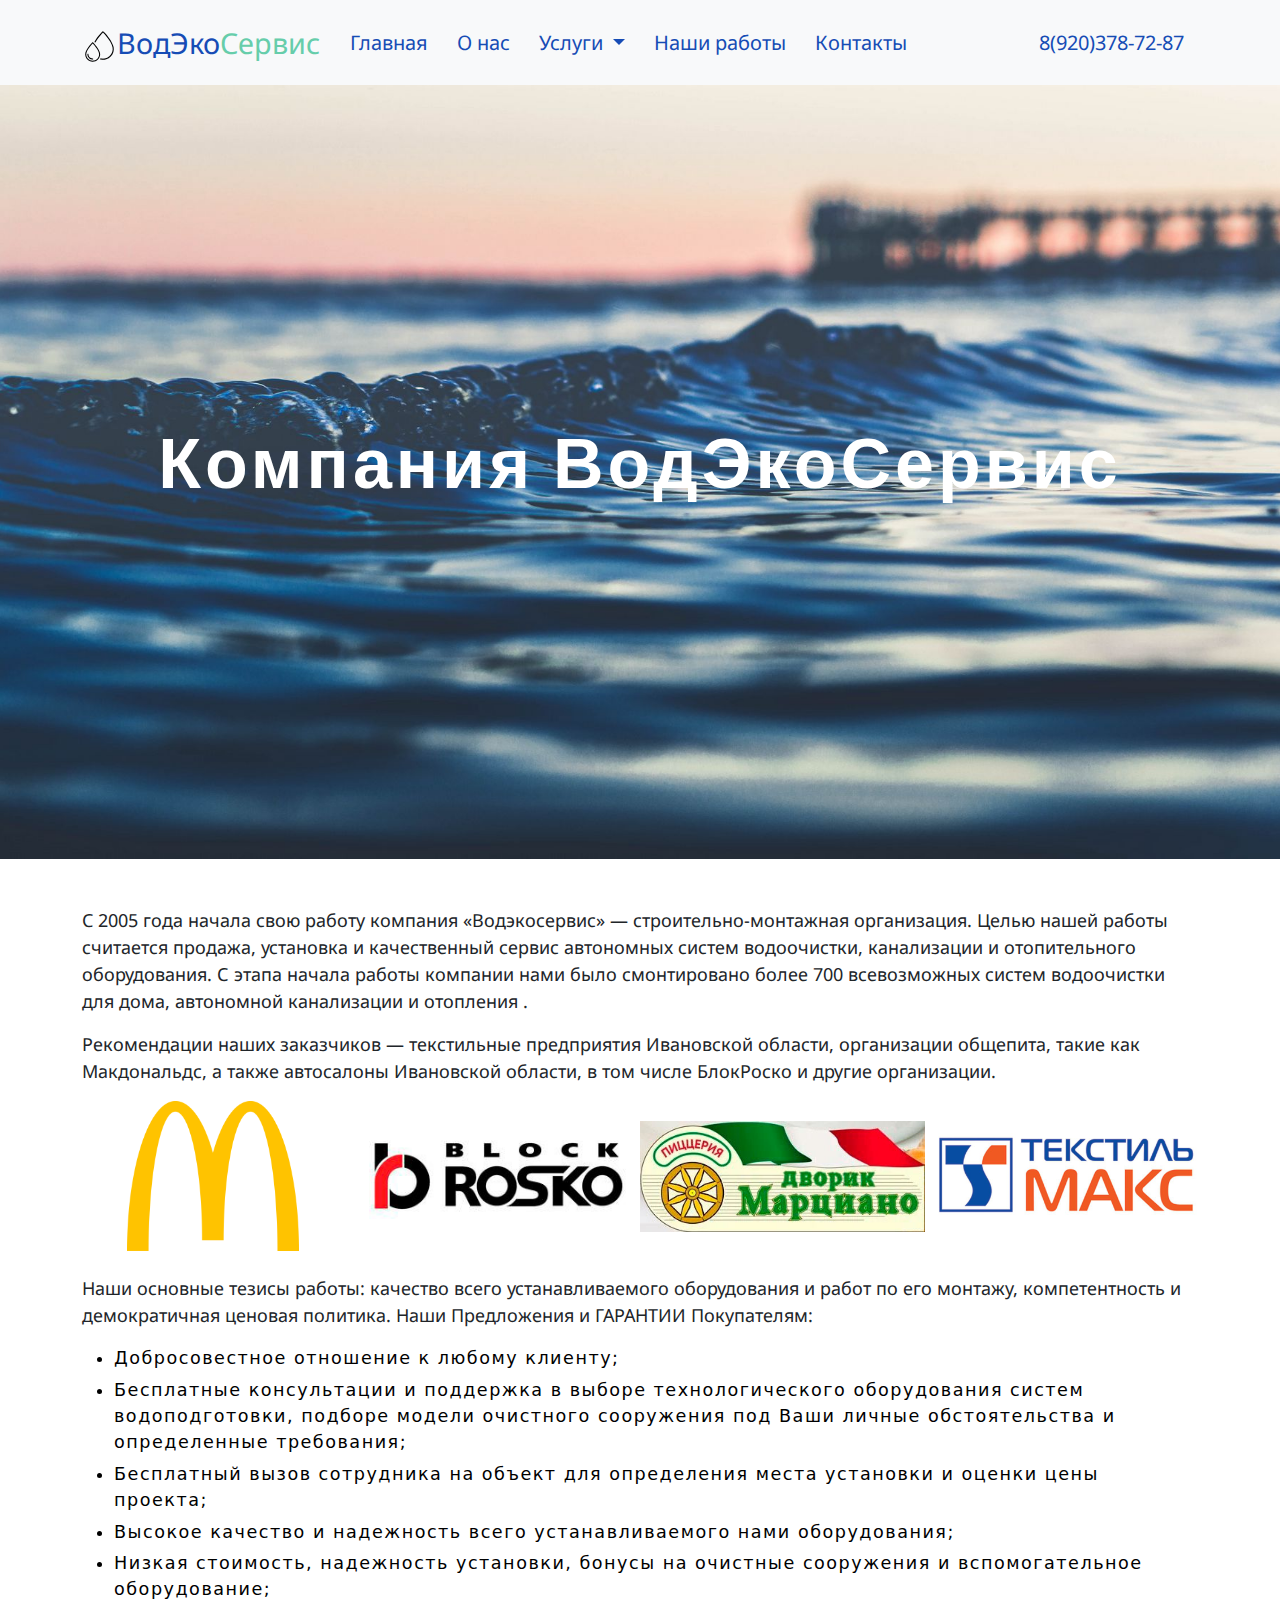
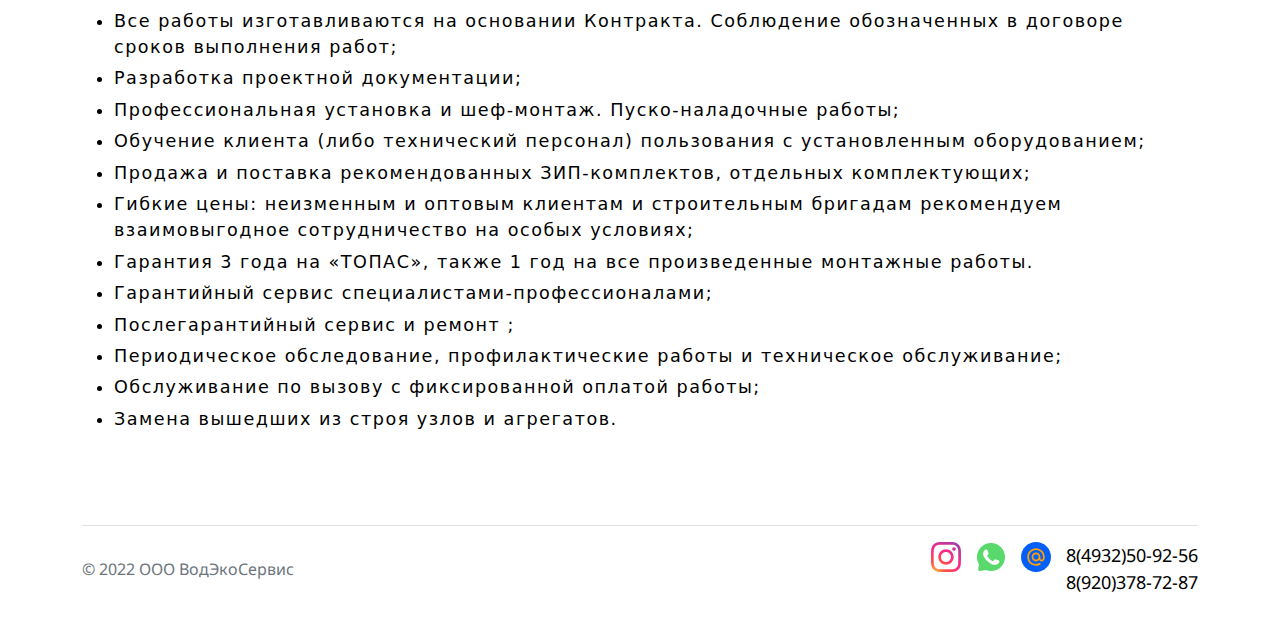
==== about.html @ a765a85b "Init" ====
<!DOCTYPE html>
<html lang="en">
<head>
    <meta charset="UTF-8">
    <meta http-equiv="X-UA-Compatible" content="IE=edge">
    <meta name="viewport" content="width=device-width, initial-scale=1.0">
    
    <link rel="preconnect" href="https://fonts.googleapis.com">
    <link rel="shortcut icon" href="img/raindrop.png" type="image/png">
<link rel="preconnect" href="https://fonts.gstatic.com" crossorigin>
<link href="https://fonts.googleapis.com/css2?family=Noto+Sans&display=swap" rel="stylesheet">
    
    <title>Фильтры для воды в доме и на предприятии в Иваново и Московской области</title>
    <link rel="stylesheet" href="./css/bootstrap.css">
    <link rel="stylesheet" href="./css/style.css">
    <link href="https://fonts.googleapis.com/css?family=Poppins:300,400,500,600,700,800,900&amp;display=swap" rel="stylesheet">
    <link href="https://fonts.googleapis.com/css2?family=Roboto:wght@300&display=swap" rel="stylesheet">
    
  </head>
<body>
    <!-- NAV -->
    <nav class="navbar navbar-expand-xl navbar-light bg-light">
        <div class="container" style="justify-content:space-between">
          <a class="navbar-brand" href="./index.html"><img src="./img/raindrop.svg" class="img-fluid" alt="logo" style="height:35px; width: auto;"><span class="blue">ВодЭко</span><span class="logot">Сервис</span></a>
          
          <button class="navbar-toggler" type="button" data-bs-toggle="collapse" data-bs-target="#navbarSupportedContent" aria-controls="navbarSupportedContent" aria-expanded="false" aria-label="Toggle navigation">
            <span class="navbar-toggler-icon"></span>
          </button>
          
          <div class="collapse navbar-collapse" id="navbarSupportedContent">
            <ul class="navbar-nav me-auto mb-2 mb-lg-0">
              <li class="nav-item">
                <a class="nav-link blue" aria-current="page" href="./index.html">Главная</a>
              </li>
              <li class="nav-item">
                <a class="nav-link blue" href="./about.html">О нас</a>
              </li>
              <li class="nav-item dropdown">
                <a class="nav-link dropdown-toggle blue" id="navbarDropdown" role="button" data-bs-toggle="dropdown" aria-expanded="false">
                  Услуги
                </a>
                <ul class="dropdown-menu" aria-labelledby="navbarDropdown">
                  <li><a class="dropdown-item item_menu blue" href="./vodoochistka.html">Водоочистка</a></li>
                  <li><a class="dropdown-item item_menu blue" href="./filters.html">Установка фильтров для очистки</a></li>
                  <li><a class="dropdown-item item_menu blue" href="./chem_analysis.html">Хим. анализ воды</a></li>
                  <li><a class="dropdown-item item_menu blue" href="./prom_voochistka.html">Промышленная водоочистка</a></li>
                  <li><hr class="dropdown-divider"></li>
                  <li><a class="dropdown-item item_menu blue" href="./otoplenye.html">Отопление</a></li>
                  
                  
                  
                  <li><hr class="dropdown-divider"></li>
                  <li><a class="dropdown-item item_menu blue" href="./sewage.html">Канализация</a></li>
                  <li><a class="dropdown-item item_menu blue" href="./ceptik.html">Септики</a></li>
                  <li><a class="dropdown-item item_menu blue" href="./prom_sewage.html">На предприятии</a></li>
                </ul>
              </li>
              <li class="nav-item">
                <a class="nav-link blue" aria-current="page" href="./our-works.html">Наши работы</a>
              </li>
              <li class="nav-item">
                <a class="nav-link blue" aria-current="page" href="./contacts.html">Контакты</a>
              </li>
              
              
            </ul>
            <a class="nav-link blue" aria-current="page" href="tel:89203787287"><span id="phone">8(920)378-72-87</span></a>
          </div>
          
        </div>
      </nav>

      <!-- MAIN -->
      <div class="img-bkg d-flex justify-content-center align-items-center">
        <h1 class="mb-3 company f-70 text-center">Компания ВодЭкоСервис</h1>
    </div>
    <div class="container mt-5">
        
        
        <p>C 2005 года начала свою работу компания «Водэкосервис» — строительно-монтажная организация.
            Целью нашей работы считается продажа, установка и качественный сервис автономных систем водоочистки, канализации и отопительного оборудования.
            С этапа начала работы компании нами было смонтировано более 700 всевозможных систем водоочистки для дома, автономной канализации и отопления . </p>
        <p>Рекомендации наших заказчиков — текстильные предприятия Ивановской области,
             организации общепита, такие как Макдональдс, а также автосалоны Ивановской области,
              в том числе БлокРоско и другие организации.</p>
              <div class="row mb-4">
                  <div class="col-md-3 col-12 mak imgg"></div>
                  <div class="col-md-3 col-12 rosko imgg"></div>
                  <div class="col-md-3 col-12 pizza imgg"></div>
                  <div class="col-md-3 col-12 max imgg"></div>
              </div>
        <p>Наши основные тезисы работы: качество всего устанавливаемого оборудования и работ по его монтажу, компетентность и демократичная ценовая политика.
            Наши Предложения и ГАРАНТИИ Покупателям:</p>
            <ul class="about-list">
                <li>Добросовестное отношение к любому клиенту;</li>
                <li>Бесплатные консультации и поддержка в выборе технологического оборудования систем водоподготовки, подборе модели очистного сооружения под Ваши личные обстоятельства и определенные требования;</li>
                <li>Бесплатный вызов сотрудника на объект для определения места установки и оценки цены проекта;
                </li>
                <li>Высокое качество и надежность всего устанавливаемого нами оборудования;
                </li>
                <li>Низкая стоимость, надежность установки, бонусы на очистные сооружения и вспомогательное оборудование;
                </li>
                <li>Все работы изготавливаются на основании Контракта. Соблюдение обозначенных в договоре сроков выполнения работ;
                </li>
                <li>Разработка проектной документации;
                </li>
                <li>Профессиональная установка и шеф-монтаж. Пуско-наладочные работы;
                </li>
                <li>Обучение клиента (либо технический персонал) пользования с установленным оборудованием;
                </li>
                <li>Продажа и поставка рекомендованных ЗИП-комплектов, отдельных комплектующих;
                </li>
                <li>Гибкие цены: неизменным и оптовым клиентам и строительным бригадам рекомендуем взаимовыгодное сотрудничество на особых условиях;
                </li>
                <li>Гарантия 3 года на «ТОПАС», также 1 год на все произведенные монтажные работы.
                </li>
                <li>Гарантийный сервис специалистами-профессионалами;
                </li>
                <li>Послегарантийный сервис и ремонт ;
                </li>
                <li>Периодическое обследование, профилактические работы и техническое обслуживание;
                </li>
                <li>Обслуживание по вызову с фиксированной оплатой работы;
                </li>
                <li>Замена вышедших из строя узлов и агрегатов.
                </li>

            </ul>
    </div>
    
    

  <!-- FOOTER -->
  <div class="container p-t-3">
    <footer class="d-flex flex-wrap justify-content-between align-items-center pb-4 pt-3 my-4 border-top">
      <div class="col-md-4 d-flex align-items-center">
        
        <span class="text-muted">© 2022 ООО ВодЭкоСервис</span>
      </div>
  
      <div class="nav col-md-4 justify-content-end list-unstyled d-flex">
        <a href="#" class="instagram"></a>
        <a href="#" class="whatsapp"></a>
        <a href="#" class="mail"></a>
        <div class="d-flex">
          <!-- <img src="img/phone.svg" alt="" style="margin-left: 15px;height: 30px; width:30px;"> -->
          <div style="margin-left: 15px; font-size: 18px;">
          <a href="tel:84932509256">8(4932)50-92-56</br></a>
          <a href="tel:89203787287">8(920)378-72-87</a></div>
        </div>
      </div>
    </footer>
  </div>
    <script src="https://cdn.jsdelivr.net/npm/bootstrap@5.1.3/dist/js/bootstrap.bundle.min.js" integrity="sha384-ka7Sk0Gln4gmtz2MlQnikT1wXgYsOg+OMhuP+IlRH9sENBO0LRn5q+8nbTov4+1p" crossorigin="anonymous"></script>
  </body>

</html>
---- css/style.css ----
html{
    font-size: 16px
}
a, h1, h2 ,h3 ,h4 ,h5, h6,span,p,img{
    font-family: 'Noto Sans', sans-serif;
}
.navbar-brand{
    font-family: 'Noto Sans', sans-serif;
    font-weight: 400;
    font-size: 1.8rem !important;
    
}
.navbar{
    padding-top: 1rem !important;
    padding-bottom: 1rem !important;
}
.item_menu{
    font-weight: 600 !important;
}
.nav-link{
    font-size: 18px;
    color: #121212 !important;
    padding: 0.2rem 0.9rem !important;
    border-bottom: rgba(var(--bs-light-rgb),var(--bs-bg-opacity)) solid 2px;
    transition: all 0.2 ease;
}
.nav-link:hover{
    border-bottom: rgb(102, 205, 191) solid 2px ;
    padding-bottom: 4px;
}
.nav-item{
    padding-bottom: 0px !important;
}

.logot{
    color: mediumaquamarine
}
.blue{
    color: #164CB5 !important;
    padding-bottom: 0px !important;
}
.p-0{
    padding: 0%;
}
.wh-4rem{
    width:4rem;
    height:4rem
}
.bot-centr{
    bottom: 40% !important;
    
}
.f-70{
    
    font-family: "Poppins", Arial, sans-serif;
    font-weight: 700;
    letter-spacing: 4px;
}
.h-774{
    height: 774px !important;
}
.slide-item{
    background-size: cover;
    background-repeat: no-repeat;
    height: 774px;
    background-position: center center !important;
}




.img-card{
    
     width: 100%;
    background-size: cover;
    background-repeat: no-repeat;
    background-position: center center; height: 300px;
    margin-bottom: 0;
    background-position: top center !important;
}

.us-work{
    color: #ffffff;
    font-family: "Roboto", Sans-serif;
    
    font-weight: 300;
    line-height: 1.2em;
    letter-spacing: 0px;
    text-align: center;
    font-style: normal;
    text-decoration: none;
    transition:all 0.2s linear;
    border-radius: 10px;
    padding-left: 5px;
    padding-right: 5px;
    
}
.blue-work{
    
    background-color: #25bce9; 
    display: flex;
    justify-content: center;
    align-items: center;
}

.us-work:hover{
    color:#226ec8;
}
.m-t-3{
    margin-top: 3rem;
}
.p-t-3{
    padding-top: 3rem;
}
.list li{
    color:black ;
    list-style-type:none;
    letter-spacing: 1.5px;
    padding-bottom: 5px ;
}

.link-spec{
    text-decoration: none;
    color: black;
    font-size: calc(1.3rem + .6vw);
    font-weight: 500;
    line-height: 1.2;
    transition: all 0.2s ease;
    border-bottom: #25bce9 solid 2px;

}
.link-spec:hover{
    border-bottom: white solid 2px;
}
.link-spec:hover{
    color:#25bce9;
}
.phone{
    background-color: white;
    border-radius: 5px;
    box-sizing: content-box;
    margin-top:10px;
}

.instagram{
    background-image: url(../img/instagram.svg);
    height: 30px;
    width: 30px;
    background-size: 100%;

}
.whatsapp{
    background-size: 100%;
    
    background-image: url(../img/whatsapp.svg);
    height: 30px;
    width: 30px;
    margin-left: 15px;
}
.mail{
    background-size: 100%;
    
    background-image: url(../img/mail.svg);
    height: 30px;
    width: 30px;
    margin-left: 15px;
}
footer div a {
    
    text-decoration: none;
    color:black
}
footer div a:hover{
    color:#25bce9;
}

p{
    font-size: large
}

/* ABOUT */

.img-bkg{
    background-position: center center;
    height: 774px;
    z-index: 0;
    background-image: url(../img/img-bkg.jpg);
    background-repeat: no-repeat;
    background-size: cover;
}
.company{
    color:white;
}

.about-list li{
    color:black ;
    font-size: 1.1rem;
    letter-spacing: 1.5px;
    padding-bottom: 5px ;
}

.imgg{
    background-position: center center;
    height: 150px;

    background-size: contain;
    background-repeat: no-repeat;
}

.mak{
    background-image: url(../img/mak.png);
}
.pizza{
    background-image: url(../img/pizza.jpg);
}
.rosko{
    background-image: url(../img/blockrosko.jpg);
    background-size: cover;
}
.max{
    background-image: url(../img/text-max.jpg);
}

/* FEEDBACK */

 .txt {
    display:inline-block;
    color:#676767;
    width:190px;
    margin-bottom:10px;
    border:1px solid #CCC;
    padding:5px 9px;
    font-size:15px!important;
    line-height:1.4em;
 }
 .txtarea {
    display:inline-block;
    color:#676767;
    width:384px;
    margin-bottom:10px;
    border:1px solid #CCC;
    padding:5px 9px;
    font-size:15px!important;
    line-height:1.4em;
    height:100px;
 }
 .txt:focus, .txtarea:focus {
    border-style:solid;
    border-color:#BABABA;
    color:#444;
 }
 input.error, textarea.error {
     border-color:#973D3D;
     border-style:solid;
     background:#F0BEBE;
     color:#A35959;
 }
 input.error:focus, textarea.error:focus {
     border-color:#973D3D;
     color:#A35959;
 }
 #send { 
     color:#FFFFFF;
     display:block;
     cursor:pointer;
     padding:5px 11px;
     font-size:1.2em;
     border:solid 1px #F9F9F9;
     border-radius:2px;
     background:#226ec8;
     width:210px;
     margin-bottom:20px;
     transition: all 0.2s linear;
 }
 #send:hover {

     background:#25bce9;
 }


 /* Gallery our works */

main{
    position: relative;
}

 h1.title{
    text-align: center;
    margin-top:50px;
}
.gallery-lists h3{
    text-align: center;
    margin-bottom: 40px;
}
div.gallery{
    position: relative;
    padding: 45px 0;
  }
.gallery-lists{
    display: block;
}
.gallery-list_inner{
    display: flex;
    flex-direction: row;
    justify-content: center;
    height: 350px;

}

.gallery-list1, .gallery-list2, .gallery-list3, .gallery-list4{
    position: relative;
    display: flex;
    flex-direction: column;
    overflow: hidden;
    font-size: 0;
    margin-top: 40px;
    
}

.gallery-item{
    overflow: hidden;
    box-sizing: border-box;
    flex: 1;
    text-align: center;
    position: relative;
    margin: 0 5px
}
.gallery-item-hover{
    position: absolute;
    top: 0;
    left: 0;
    width: 100%;
    height: 100%;
    background-color: rgba(0,0,0,.2);
    color: #ffffff;
    display: flex;
    justify-content: center;
    align-items: center;
    font-size: 16px;
    opacity: 1;
    
    z-index: 2;
}
.gallery-item:hover img{
      transform: scale(1.1);
      
}

.gallery-item img{
    object-fit: cover;
    height: 100%;
    width: 100%;
    object-position: center;
    transition: .4s ease;
}

/* VODOOCHISTKA */
.img_wrap{
    overflow: hidden;
    position: relative;
    display: block;
    width: 340px;
    border-radius: 10px;
    
}
.left{
    float: left;
    margin-right: 1rem;
}
.right{
    float: right;
    margin-left: 1rem;
}
.img_wrap img{
    
    height: 100%;
    width: 100%;
    object-position: center;
    object-fit: cover;
}
.vodoochistka p{
    text-indent: 3rem;
}
h3{
    text-align: center;
    padding-bottom: 1rem;
}
.vodoochistka a{
    color: #0645ad;
    text-decoration: none ;
    border: none ;    
}
.vodoochistka li{
    font-family: 'Noto Sans', sans-serif;
    font-size: 1.05rem;
}
/* FILTERS */

/* MEDIA */

@media(min-width:319px){
    #carouselExampleControls h1{
        font-size: 25px !important;
    }
    #carouselExampleControls h5{
        font-size: 17px !important;

    }
    .blue-work{
        height: 130px;
    }
    .blue-work .phone a{
        font-size:20px;
        color:white;
        text-decoration: none;
    }
    .company{
        color:white;
        font-size: 30px ;
    }
}
@media(min-width:400px){
    #carouselExampleControls h1{
        font-size: 40px !important;

    }
    #carouselExampleControls h5{
        font-size: 23px !important;

    }
    .nav-link{
        font-size: 20px;
    }  
    .us-work{
        font-size: 20px;
    }
    .company{
        
        font-size: 40px ;
    }
}
    

@media(min-width:768px){
    #carouselExampleControls h1{
        font-size: 70px !important;

    }
    .blue-work{
        height: 180px;
        
    }
    .us-work{
        font-size: 25px;
    }
    .blue-work .phone a{
        font-size:20px;
    }
    .bord{
        border-right: black solid 1px;
    }
    .company{
        
        font-size: 70px !important;
    }
    
}

@media(min-width:1200px){
    .nav-link{
        font-size: 20px !important;

    }
    .us-work{
        font-size: 40px;
    }
    .blue-work .phone a{
        font-size:35px;
    }
    
}

@media(max-width:500px){
    
    footer div {
        margin-bottom: 10px;
    }
}
@media(max-width:600px){
    .l2{
        display: none;
    }
    
}
@media (max-width: 991px){
    .l3{
        display: none;
    }
}
@media (max-width: 768px){

.imgg{
    margin-bottom: 5px;
    padding-bottom: 5px;
}
p{
    font-size: 17px !important;
}

}
@media (max-width: 530px){

.txtarea{
    width: 300px;
}
}
@media (max-width: 1200px){
    .l4{
        display: none;
    }
}
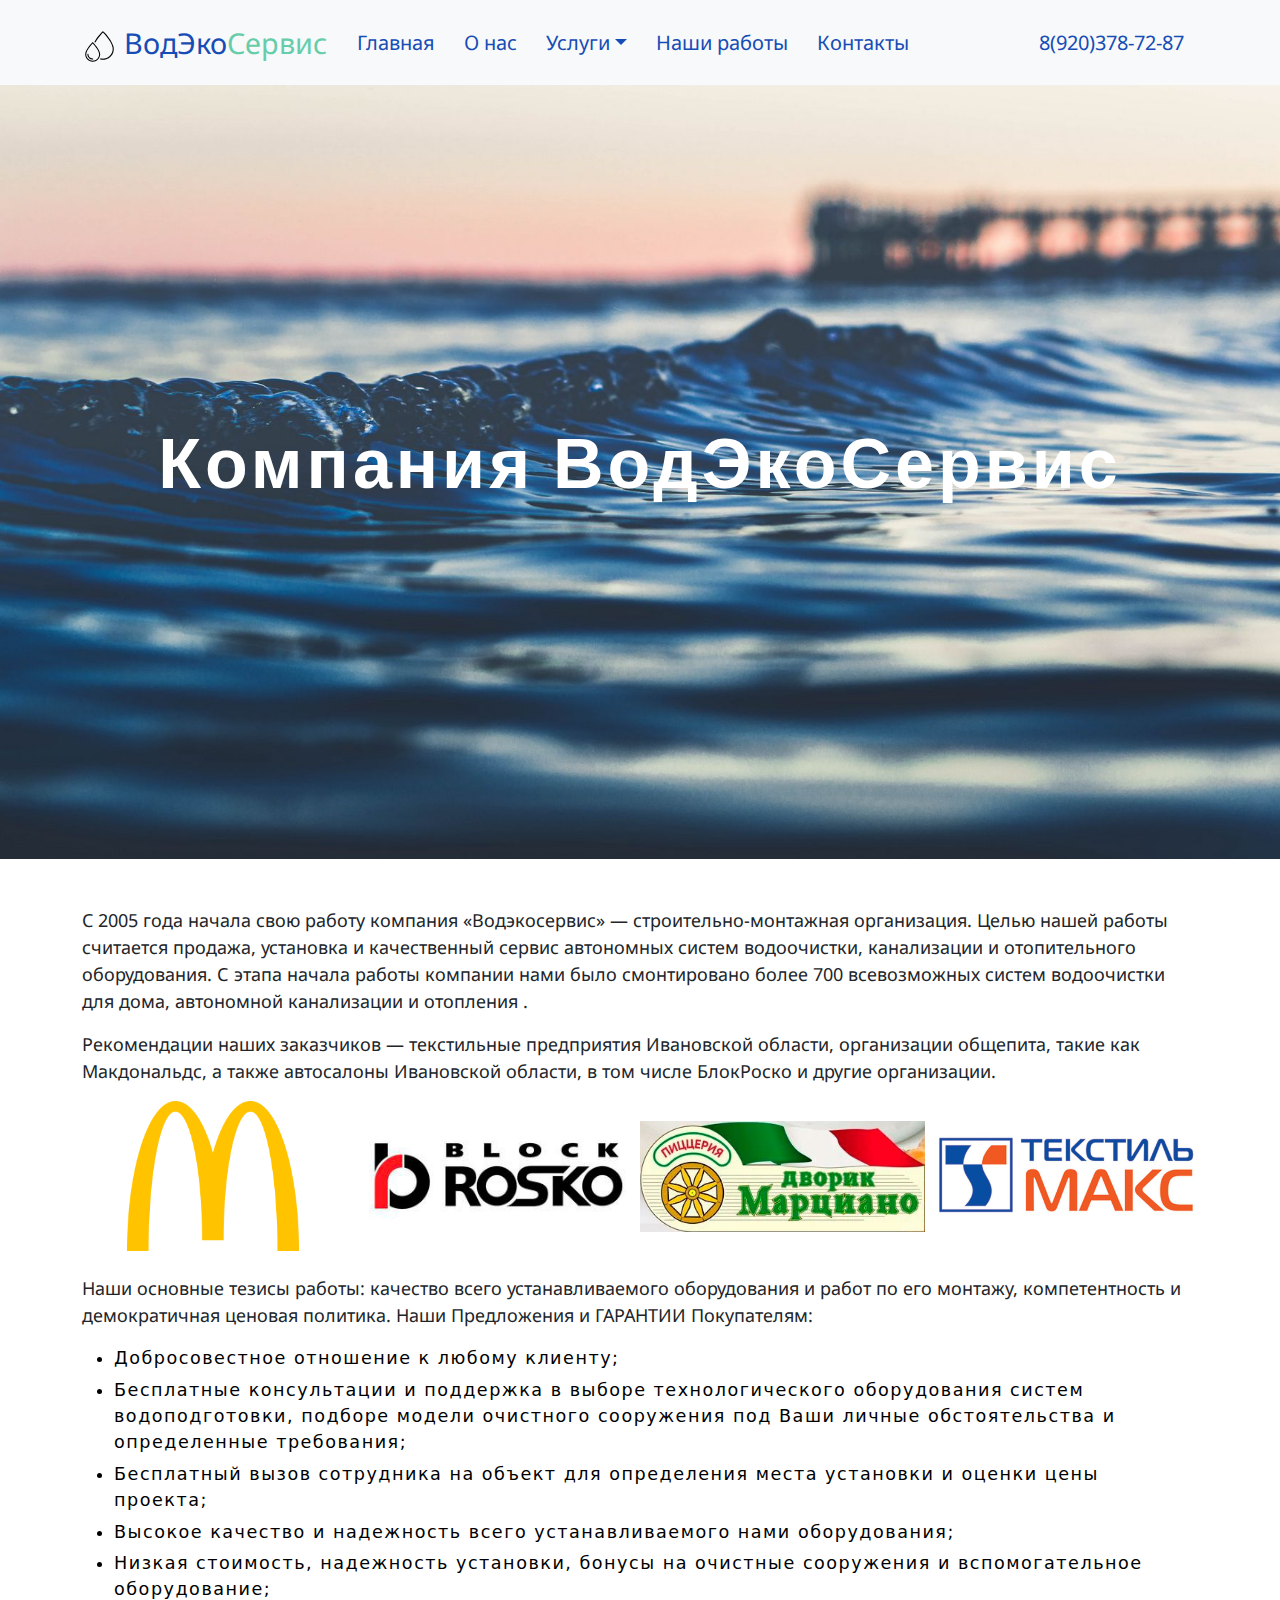
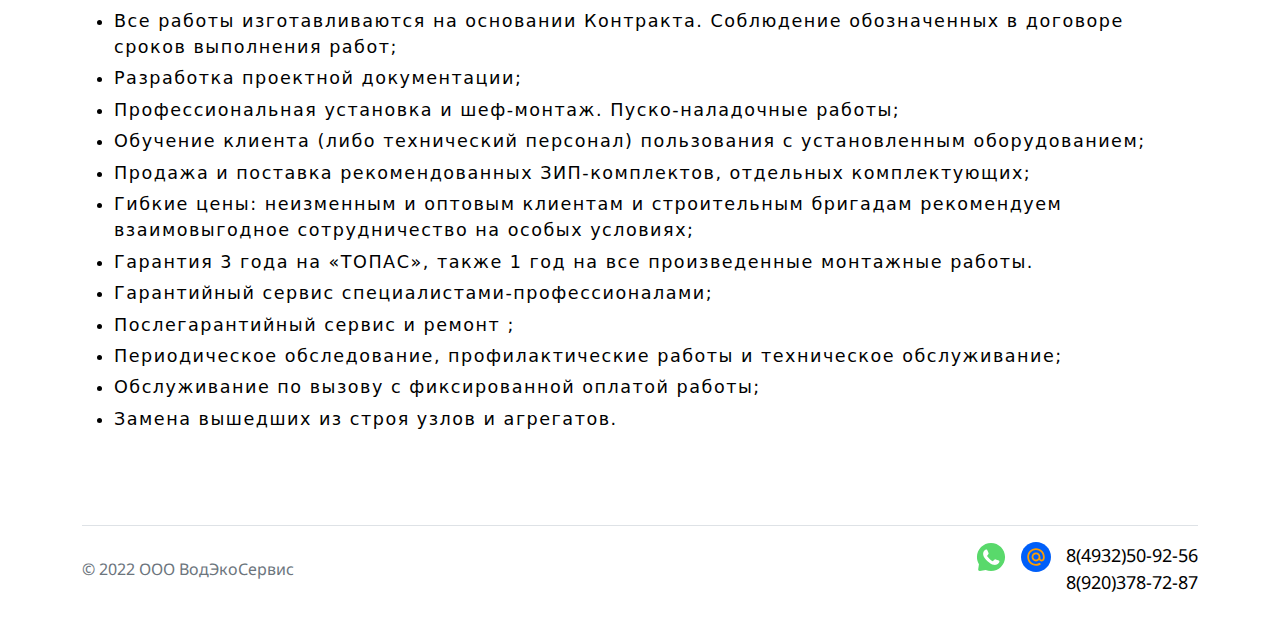
==== commit 9ef3347e: "WIP" ====
--- a/about.html
+++ b/about.html
@@ -1,157 +1,182 @@
 <!DOCTYPE html>
 <html lang="en">
-<head>
+  <head>
     <meta charset="UTF-8">
     <meta http-equiv="X-UA-Compatible" content="IE=edge">
     <meta name="viewport" content="width=device-width, initial-scale=1.0">
-    
     <link rel="preconnect" href="https://fonts.googleapis.com">
     <link rel="shortcut icon" href="img/raindrop.png" type="image/png">
-<link rel="preconnect" href="https://fonts.gstatic.com" crossorigin>
-<link href="https://fonts.googleapis.com/css2?family=Noto+Sans&display=swap" rel="stylesheet">
-    
+    <link rel="preconnect" href="https://fonts.gstatic.com" crossorigin>
+    <link href="https://fonts.googleapis.com/css2?family=Noto+Sans&display=swap"
+          rel="stylesheet">
     <title>Фильтры для воды в доме и на предприятии в Иваново и Московской области</title>
     <link rel="stylesheet" href="./css/bootstrap.css">
     <link rel="stylesheet" href="./css/style.css">
-    <link href="https://fonts.googleapis.com/css?family=Poppins:300,400,500,600,700,800,900&amp;display=swap" rel="stylesheet">
-    <link href="https://fonts.googleapis.com/css2?family=Roboto:wght@300&display=swap" rel="stylesheet">
-    
+    <link href="https://fonts.googleapis.com/css?family=Poppins:300,400,500,600,700,800,900&amp;display=swap"
+          rel="stylesheet">
+    <link href="https://fonts.googleapis.com/css2?family=Roboto:wght@300&display=swap"
+          rel="stylesheet">
   </head>
-<body>
+  <body>
     <!-- NAV -->
     <nav class="navbar navbar-expand-xl navbar-light bg-light">
-        <div class="container" style="justify-content:space-between">
-          <a class="navbar-brand" href="./index.html"><img src="./img/raindrop.svg" class="img-fluid" alt="logo" style="height:35px; width: auto;"><span class="blue">ВодЭко</span><span class="logot">Сервис</span></a>
-          
-          <button class="navbar-toggler" type="button" data-bs-toggle="collapse" data-bs-target="#navbarSupportedContent" aria-controls="navbarSupportedContent" aria-expanded="false" aria-label="Toggle navigation">
-            <span class="navbar-toggler-icon"></span>
-          </button>
-          
-          <div class="collapse navbar-collapse" id="navbarSupportedContent">
-            <ul class="navbar-nav me-auto mb-2 mb-lg-0">
-              <li class="nav-item">
-                <a class="nav-link blue" aria-current="page" href="./index.html">Главная</a>
-              </li>
-              <li class="nav-item">
-                <a class="nav-link blue" href="./about.html">О нас</a>
-              </li>
-              <li class="nav-item dropdown">
-                <a class="nav-link dropdown-toggle blue" id="navbarDropdown" role="button" data-bs-toggle="dropdown" aria-expanded="false">
-                  Услуги
-                </a>
-                <ul class="dropdown-menu" aria-labelledby="navbarDropdown">
-                  <li><a class="dropdown-item item_menu blue" href="./vodoochistka.html">Водоочистка</a></li>
-                  <li><a class="dropdown-item item_menu blue" href="./filters.html">Установка фильтров для очистки</a></li>
-                  <li><a class="dropdown-item item_menu blue" href="./chem_analysis.html">Хим. анализ воды</a></li>
-                  <li><a class="dropdown-item item_menu blue" href="./prom_voochistka.html">Промышленная водоочистка</a></li>
-                  <li><hr class="dropdown-divider"></li>
-                  <li><a class="dropdown-item item_menu blue" href="./otoplenye.html">Отопление</a></li>
-                  
-                  
-                  
-                  <li><hr class="dropdown-divider"></li>
-                  <li><a class="dropdown-item item_menu blue" href="./sewage.html">Канализация</a></li>
-                  <li><a class="dropdown-item item_menu blue" href="./ceptik.html">Септики</a></li>
-                  <li><a class="dropdown-item item_menu blue" href="./prom_sewage.html">На предприятии</a></li>
-                </ul>
-              </li>
-              <li class="nav-item">
-                <a class="nav-link blue" aria-current="page" href="./our-works.html">Наши работы</a>
-              </li>
-              <li class="nav-item">
-                <a class="nav-link blue" aria-current="page" href="./contacts.html">Контакты</a>
-              </li>
-              
-              
-            </ul>
-            <a class="nav-link blue" aria-current="page" href="tel:89203787287"><span id="phone">8(920)378-72-87</span></a>
-          </div>
-          
+      <div class="container" style="justify-content:space-between">
+        <a class="navbar-brand" href="./index.html">
+          <img src="./img/raindrop.svg"
+               class="img-fluid"
+               alt="logo"
+               style="height:35px;
+                      width: auto">
+          <span class="blue">ВодЭко</span><span class="logot">Сервис</span></a>
+        <button class="navbar-toggler"
+                type="button"
+                data-bs-toggle="collapse"
+                data-bs-target="#navbarSupportedContent"
+                aria-controls="navbarSupportedContent"
+                aria-expanded="false"
+                aria-label="Toggle navigation">
+          <span class="navbar-toggler-icon"></span>
+        </button>
+        <div class="collapse navbar-collapse" id="navbarSupportedContent">
+          <ul class="navbar-nav me-auto mb-2 mb-lg-0">
+            <li class="nav-item">
+              <a class="nav-link blue" aria-current="page" href="./index.html">Главная</a>
+            </li>
+            <li class="nav-item">
+              <a class="nav-link blue" href="./about.html">О нас</a>
+            </li>
+            <li class="nav-item dropdown">
+              <a class="nav-link dropdown-toggle blue"
+                 id="navbarDropdown"
+                 role="button"
+                 data-bs-toggle="dropdown"
+                 aria-expanded="false">Услуги</a>
+              <ul class="dropdown-menu" aria-labelledby="navbarDropdown">
+                <li>
+                  <a class="dropdown-item item_menu blue" href="./vodoochistka.html">Водоочистка</a>
+                </li>
+                <li>
+                  <a class="dropdown-item item_menu blue" href="./filters.html">Установка фильтров для очистки</a>
+                </li>
+                <li>
+                  <a class="dropdown-item item_menu blue" href="./chem_analysis.html">Хим. анализ воды</a>
+                </li>
+                <li>
+                  <a class="dropdown-item item_menu blue" href="./prom_voochistka.html">Промышленная водоочистка</a>
+                </li>
+                <li>
+                  <hr class="dropdown-divider">
+                </li>
+                <li>
+                  <a class="dropdown-item item_menu blue" href="./otoplenye.html">Отопление</a>
+                </li>
+                <li>
+                  <hr class="dropdown-divider">
+                </li>
+                <li>
+                  <a class="dropdown-item item_menu blue" href="./sewage.html">Канализация</a>
+                </li>
+                <li>
+                  <a class="dropdown-item item_menu blue" href="./ceptik.html">Септики</a>
+                </li>
+                <li>
+                  <a class="dropdown-item item_menu blue" href="./prom_sewage.html">На предприятии</a>
+                </li>
+              </ul>
+            </li>
+            <li class="nav-item">
+              <a class="nav-link blue" aria-current="page" href="./our-works.html">Наши работы</a>
+            </li>
+            <li class="nav-item">
+              <a class="nav-link blue" aria-current="page" href="./contacts.html">Контакты</a>
+            </li>
+          </ul>
+          <a class="nav-link blue" aria-current="page" href="tel:89203787287"><span id="phone">8(920)378-72-87</span></a>
         </div>
-      </nav>
-
-      <!-- MAIN -->
-      <div class="img-bkg d-flex justify-content-center align-items-center">
-        <h1 class="mb-3 company f-70 text-center">Компания ВодЭкоСервис</h1>
+      </div>
+    </nav>
+    <!-- MAIN -->
+    <div class="img-bkg d-flex justify-content-center align-items-center">
+      <h1 class="mb-3 company f-70 text-center">Компания ВодЭкоСервис</h1>
     </div>
     <div class="container mt-5">
-        
-        
-        <p>C 2005 года начала свою работу компания «Водэкосервис» — строительно-монтажная организация.
-            Целью нашей работы считается продажа, установка и качественный сервис автономных систем водоочистки, канализации и отопительного оборудования.
-            С этапа начала работы компании нами было смонтировано более 700 всевозможных систем водоочистки для дома, автономной канализации и отопления . </p>
-        <p>Рекомендации наших заказчиков — текстильные предприятия Ивановской области,
-             организации общепита, такие как Макдональдс, а также автосалоны Ивановской области,
-              в том числе БлокРоско и другие организации.</p>
-              <div class="row mb-4">
-                  <div class="col-md-3 col-12 mak imgg"></div>
-                  <div class="col-md-3 col-12 rosko imgg"></div>
-                  <div class="col-md-3 col-12 pizza imgg"></div>
-                  <div class="col-md-3 col-12 max imgg"></div>
-              </div>
-        <p>Наши основные тезисы работы: качество всего устанавливаемого оборудования и работ по его монтажу, компетентность и демократичная ценовая политика.
-            Наши Предложения и ГАРАНТИИ Покупателям:</p>
-            <ul class="about-list">
-                <li>Добросовестное отношение к любому клиенту;</li>
-                <li>Бесплатные консультации и поддержка в выборе технологического оборудования систем водоподготовки, подборе модели очистного сооружения под Ваши личные обстоятельства и определенные требования;</li>
-                <li>Бесплатный вызов сотрудника на объект для определения места установки и оценки цены проекта;
-                </li>
-                <li>Высокое качество и надежность всего устанавливаемого нами оборудования;
-                </li>
-                <li>Низкая стоимость, надежность установки, бонусы на очистные сооружения и вспомогательное оборудование;
-                </li>
-                <li>Все работы изготавливаются на основании Контракта. Соблюдение обозначенных в договоре сроков выполнения работ;
-                </li>
-                <li>Разработка проектной документации;
-                </li>
-                <li>Профессиональная установка и шеф-монтаж. Пуско-наладочные работы;
-                </li>
-                <li>Обучение клиента (либо технический персонал) пользования с установленным оборудованием;
-                </li>
-                <li>Продажа и поставка рекомендованных ЗИП-комплектов, отдельных комплектующих;
-                </li>
-                <li>Гибкие цены: неизменным и оптовым клиентам и строительным бригадам рекомендуем взаимовыгодное сотрудничество на особых условиях;
-                </li>
-                <li>Гарантия 3 года на «ТОПАС», также 1 год на все произведенные монтажные работы.
-                </li>
-                <li>Гарантийный сервис специалистами-профессионалами;
-                </li>
-                <li>Послегарантийный сервис и ремонт ;
-                </li>
-                <li>Периодическое обследование, профилактические работы и техническое обслуживание;
-                </li>
-                <li>Обслуживание по вызову с фиксированной оплатой работы;
-                </li>
-                <li>Замена вышедших из строя узлов и агрегатов.
-                </li>
-
-            </ul>
+      <p>
+        C 2005 года начала свою работу компания «Водэкосервис» — строительно-монтажная организация.
+        Целью нашей работы считается продажа, установка и качественный сервис автономных систем водоочистки, канализации и
+        отопительного оборудования.
+        С этапа начала работы компании нами было смонтировано более 700 всевозможных систем водоочистки для дома,
+        автономной канализации и отопления .
+      </p>
+      <p>
+        Рекомендации наших заказчиков — текстильные предприятия Ивановской области,
+        организации общепита, такие как Макдональдс, а также автосалоны Ивановской области,
+        в том числе БлокРоско и другие организации.
+      </p>
+      <div class="row mb-4">
+        <div class="col-md-3 col-12 mak imgg"></div>
+        <div class="col-md-3 col-12 rosko imgg"></div>
+        <div class="col-md-3 col-12 pizza imgg"></div>
+        <div class="col-md-3 col-12 max imgg"></div>
+      </div>
+      <p>
+        Наши основные тезисы работы: качество всего устанавливаемого оборудования и работ по его монтажу, компетентность
+        и демократичная ценовая политика.
+        Наши Предложения и ГАРАНТИИ Покупателям:
+      </p>
+      <ul class="about-list">
+        <li>Добросовестное отношение к любому клиенту;</li>
+        <li>
+          Бесплатные консультации и поддержка в выборе технологического оборудования систем водоподготовки, подборе
+          модели очистного сооружения под Ваши личные обстоятельства и определенные требования;
+        </li>
+        <li>Бесплатный вызов сотрудника на объект для определения места установки и оценки цены проекта;</li>
+        <li>Высокое качество и надежность всего устанавливаемого нами оборудования;</li>
+        <li>Низкая стоимость, надежность установки, бонусы на очистные сооружения и вспомогательное оборудование;</li>
+        <li>Все работы изготавливаются на основании Контракта. Соблюдение обозначенных в договоре сроков выполнения работ;</li>
+        <li>Разработка проектной документации;</li>
+        <li>Профессиональная установка и шеф-монтаж. Пуско-наладочные работы;</li>
+        <li>Обучение клиента (либо технический персонал) пользования с установленным оборудованием;</li>
+        <li>Продажа и поставка рекомендованных ЗИП-комплектов, отдельных комплектующих;</li>
+        <li>
+          Гибкие цены: неизменным и оптовым клиентам и строительным бригадам рекомендуем взаимовыгодное сотрудничество
+          на особых условиях;
+        </li>
+        <li>Гарантия 3 года на «ТОПАС», также 1 год на все произведенные монтажные работы.</li>
+        <li>Гарантийный сервис специалистами-профессионалами;</li>
+        <li>Послегарантийный сервис и ремонт ;</li>
+        <li>Периодическое обследование, профилактические работы и техническое обслуживание;</li>
+        <li>Обслуживание по вызову с фиксированной оплатой работы;</li>
+        <li>Замена вышедших из строя узлов и агрегатов.</li>
+      </ul>
     </div>
-    
-    
-
-  <!-- FOOTER -->
-  <div class="container p-t-3">
-    <footer class="d-flex flex-wrap justify-content-between align-items-center pb-4 pt-3 my-4 border-top">
-      <div class="col-md-4 d-flex align-items-center">
-        
-        <span class="text-muted">© 2022 ООО ВодЭкоСервис</span>
-      </div>
-  
-      <div class="nav col-md-4 justify-content-end list-unstyled d-flex">
-        <a href="#" class="instagram"></a>
-        <a href="#" class="whatsapp"></a>
-        <a href="#" class="mail"></a>
-        <div class="d-flex">
-          <!-- <img src="img/phone.svg" alt="" style="margin-left: 15px;height: 30px; width:30px;"> -->
-          <div style="margin-left: 15px; font-size: 18px;">
-          <a href="tel:84932509256">8(4932)50-92-56</br></a>
-          <a href="tel:89203787287">8(920)378-72-87</a></div>
+    <!-- FOOTER -->
+    <div class="container p-t-3">
+      <footer class="d-flex flex-wrap justify-content-between align-items-center pb-4 pt-3 my-4 border-top">
+        <div class="col-md-4 d-flex align-items-center">
+          <span class="text-muted">© 2022 ООО ВодЭкоСервис</span>
+        </div>
+        <div class="nav col-md-4 justify-content-end list-unstyled d-flex">
+          <a href="#" class="instagram"></a>
+          <a href="#" class="whatsapp"></a>
+          <a href="#" class="mail"></a>
+          <div class="d-flex">
+            <!-- <img src="img/phone.svg"
+      alt=""
+      style="margin-left: 15px;
+             height: 30px;
+             width:30px"> -->
+            <div style="margin-left: 15px; font-size: 18px;">
+              <a href="tel:84932509256">8(4932)50-92-56
+              </br>
+            </a>
+            <a href="tel:89203787287">8(920)378-72-87</a>
+          </div>
         </div>
       </div>
     </footer>
   </div>
-    <script src="https://cdn.jsdelivr.net/npm/bootstrap@5.1.3/dist/js/bootstrap.bundle.min.js" integrity="sha384-ka7Sk0Gln4gmtz2MlQnikT1wXgYsOg+OMhuP+IlRH9sENBO0LRn5q+8nbTov4+1p" crossorigin="anonymous"></script>
-  </body>
-
-</html>+  <script src="https://cdn.jsdelivr.net/npm/bootstrap@5.1.3/dist/js/bootstrap.bundle.min.js"
+          integrity="sha384-ka7Sk0Gln4gmtz2MlQnikT1wXgYsOg+OMhuP+IlRH9sENBO0LRn5q+8nbTov4+1p"
+          crossorigin="anonymous"></script>
+</body>
+</html>
--- a/css/style.css
+++ b/css/style.css
@@ -142,13 +142,6 @@
     margin-top:10px;
 }
 
-.instagram{
-    background-image: url(../img/instagram.svg);
-    height: 30px;
-    width: 30px;
-    background-size: 100%;
-
-}
 .whatsapp{
     background-size: 100%;
     
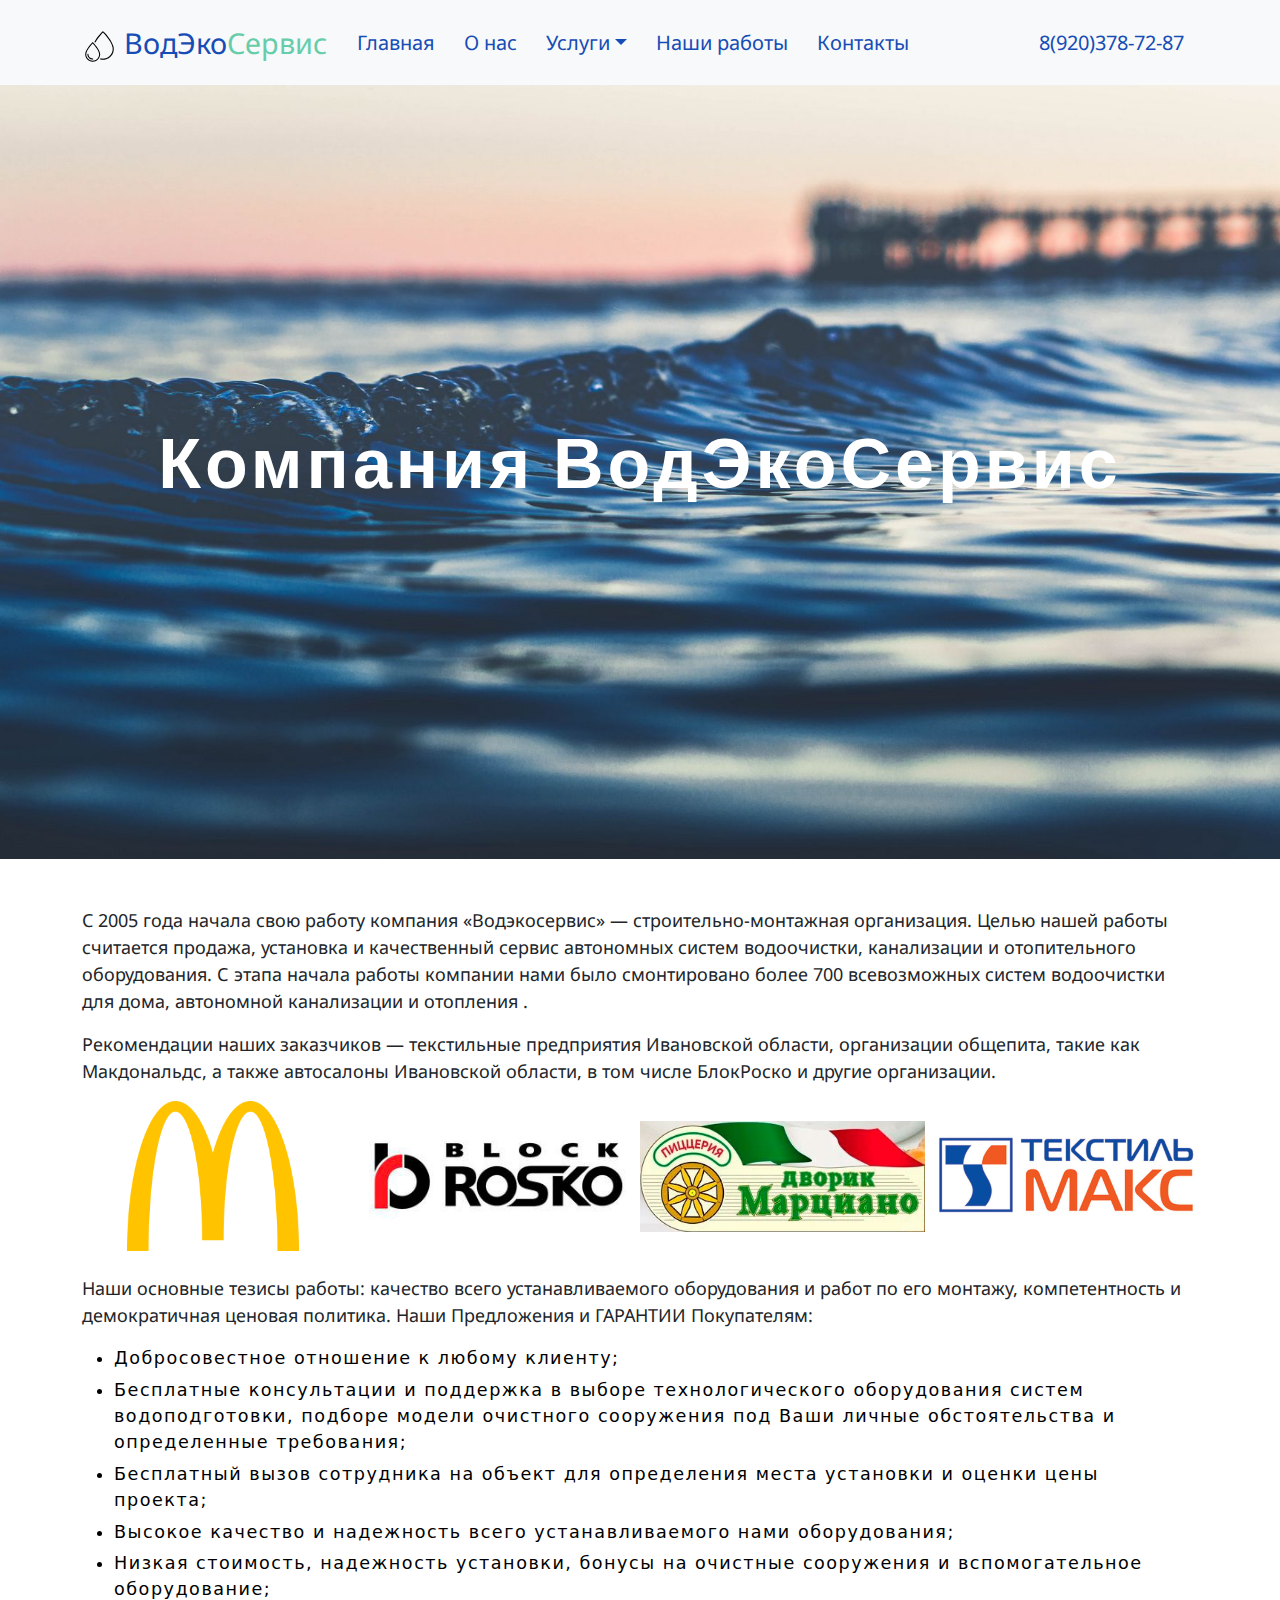
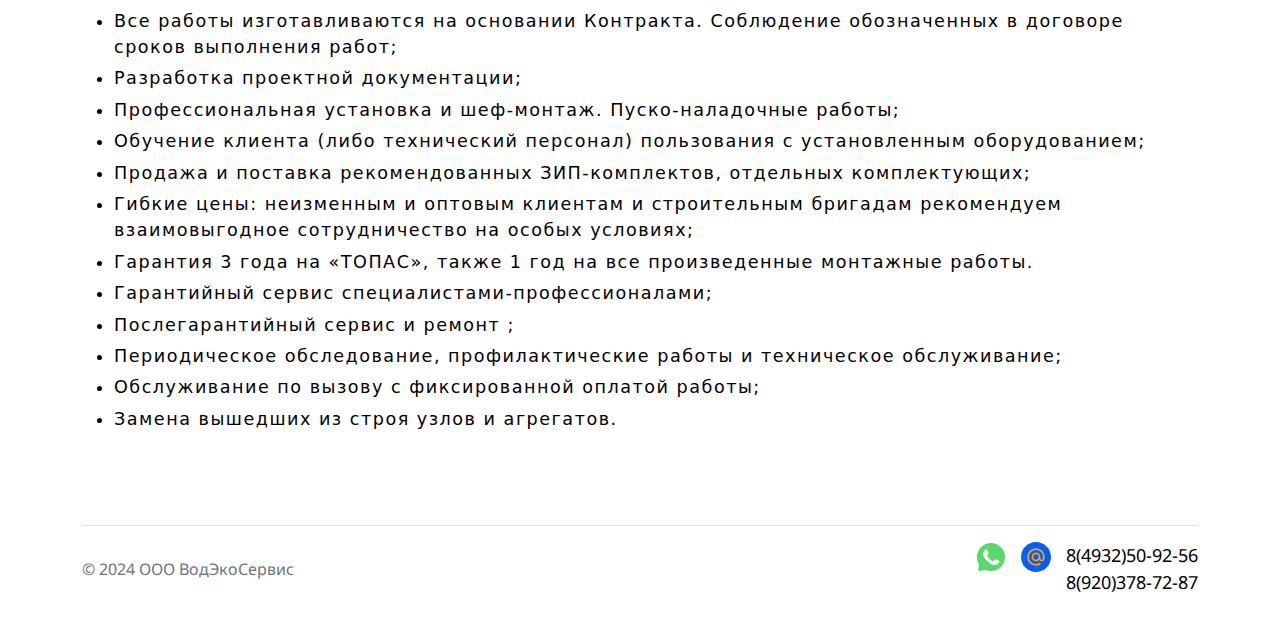
==== commit 3a25a23d: "Added py scr" ====
--- a/about.html
+++ b/about.html
@@ -18,7 +18,7 @@
           rel="stylesheet">
   </head>
   <body>
-    <!-- NAV -->
+    <!-- nav.html -->
     <nav class="navbar navbar-expand-xl navbar-light bg-light">
       <div class="container" style="justify-content:space-between">
         <a class="navbar-brand" href="./index.html">
@@ -71,6 +71,10 @@
                   <a class="dropdown-item item_menu blue" href="./otoplenye.html">Отопление</a>
                 </li>
                 <li>
+                  <a class="dropdown-item item_menu blue" href="./dacha_otoplenye.html"> Для дачи, загородного
+                  дома</a>
+                </li>
+                <li>
                   <hr class="dropdown-divider">
                 </li>
                 <li>
@@ -95,6 +99,7 @@
         </div>
       </div>
     </nav>
+    <!-- nav.html/ -->
     <!-- MAIN -->
     <div class="img-bkg d-flex justify-content-center align-items-center">
       <h1 class="mb-3 company f-70 text-center">Компания ВодЭкоСервис</h1>
@@ -149,14 +154,13 @@
         <li>Замена вышедших из строя узлов и агрегатов.</li>
       </ul>
     </div>
-    <!-- FOOTER -->
+    <!-- footer.html -->
     <div class="container p-t-3">
       <footer class="d-flex flex-wrap justify-content-between align-items-center pb-4 pt-3 my-4 border-top">
         <div class="col-md-4 d-flex align-items-center">
-          <span class="text-muted">© 2022 ООО ВодЭкоСервис</span>
+          <span class="text-muted">© 2024 ООО ВодЭкоСервис</span>
         </div>
         <div class="nav col-md-4 justify-content-end list-unstyled d-flex">
-          <a href="#" class="instagram"></a>
           <a href="#" class="whatsapp"></a>
           <a href="#" class="mail"></a>
           <div class="d-flex">
@@ -175,6 +179,7 @@
       </div>
     </footer>
   </div>
+  <!-- footer.html/ -->
   <script src="https://cdn.jsdelivr.net/npm/bootstrap@5.1.3/dist/js/bootstrap.bundle.min.js"
           integrity="sha384-ka7Sk0Gln4gmtz2MlQnikT1wXgYsOg+OMhuP+IlRH9sENBO0LRn5q+8nbTov4+1p"
           crossorigin="anonymous"></script>
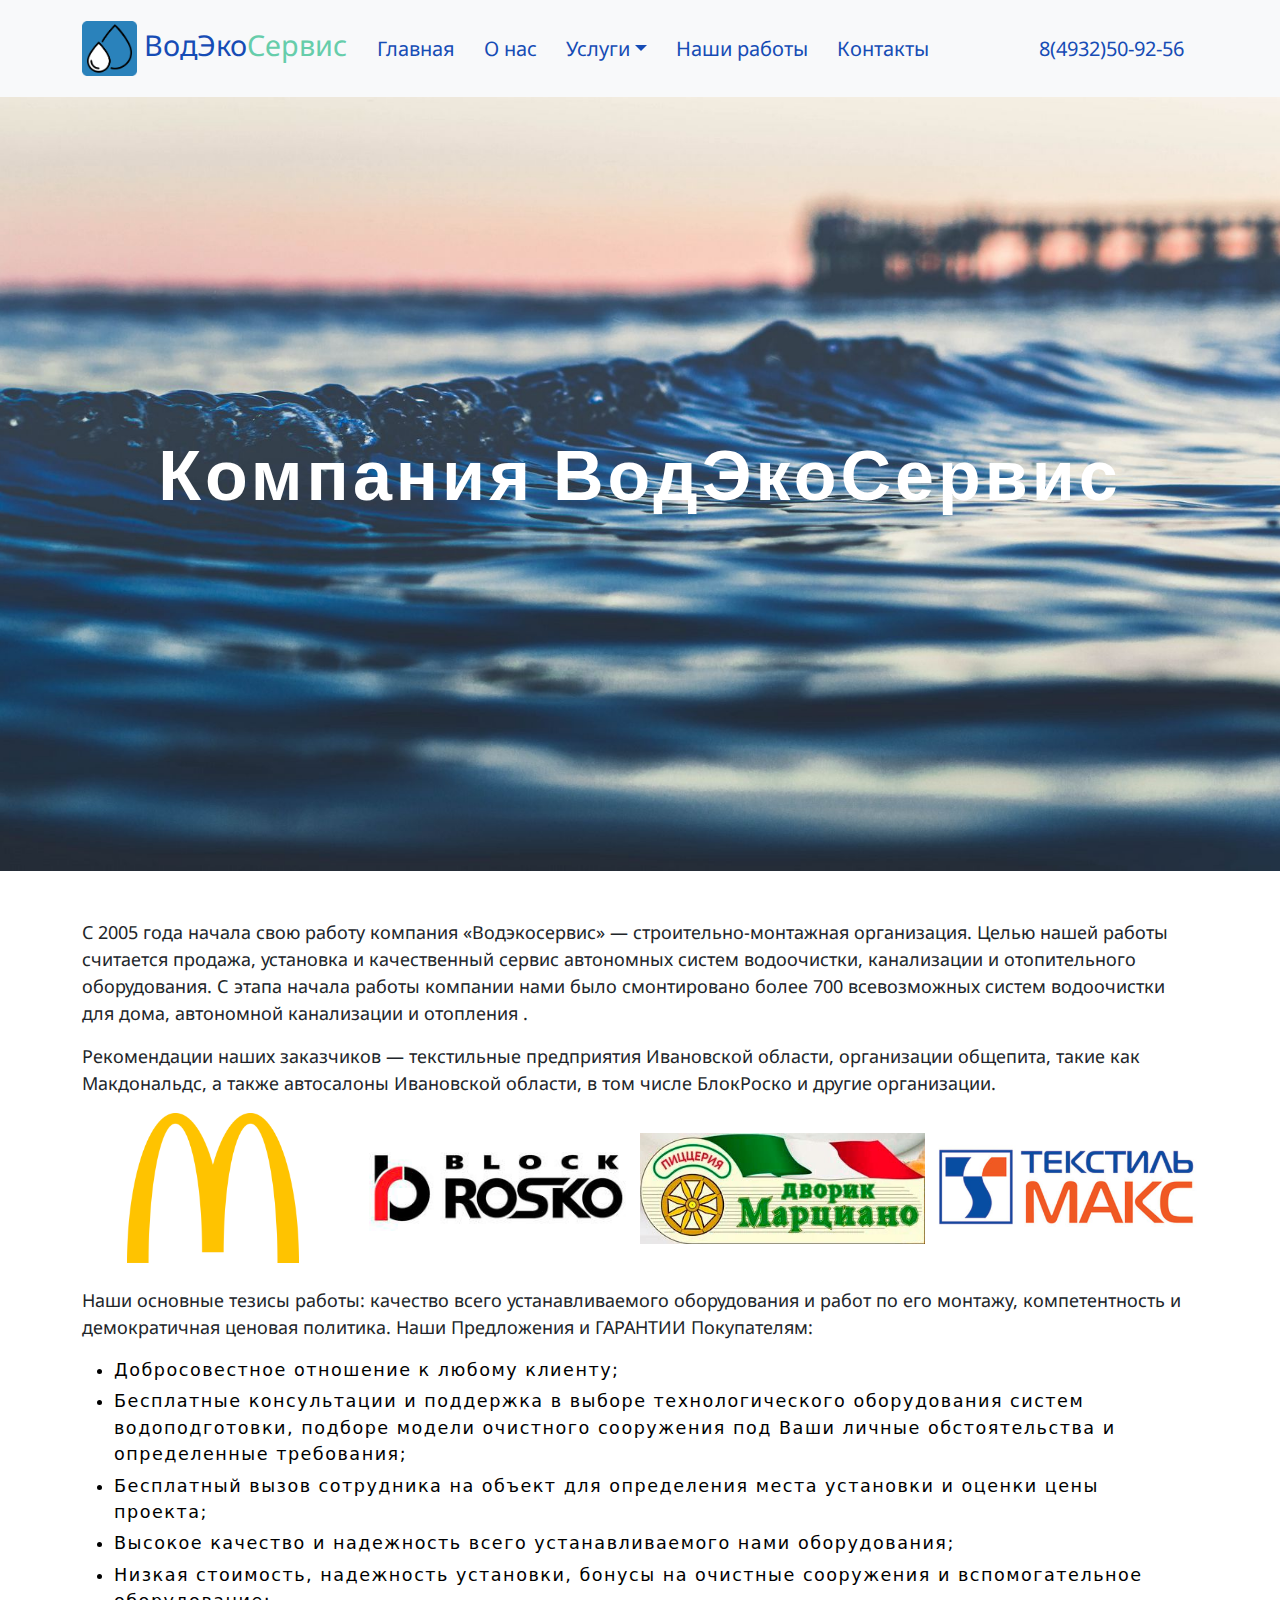
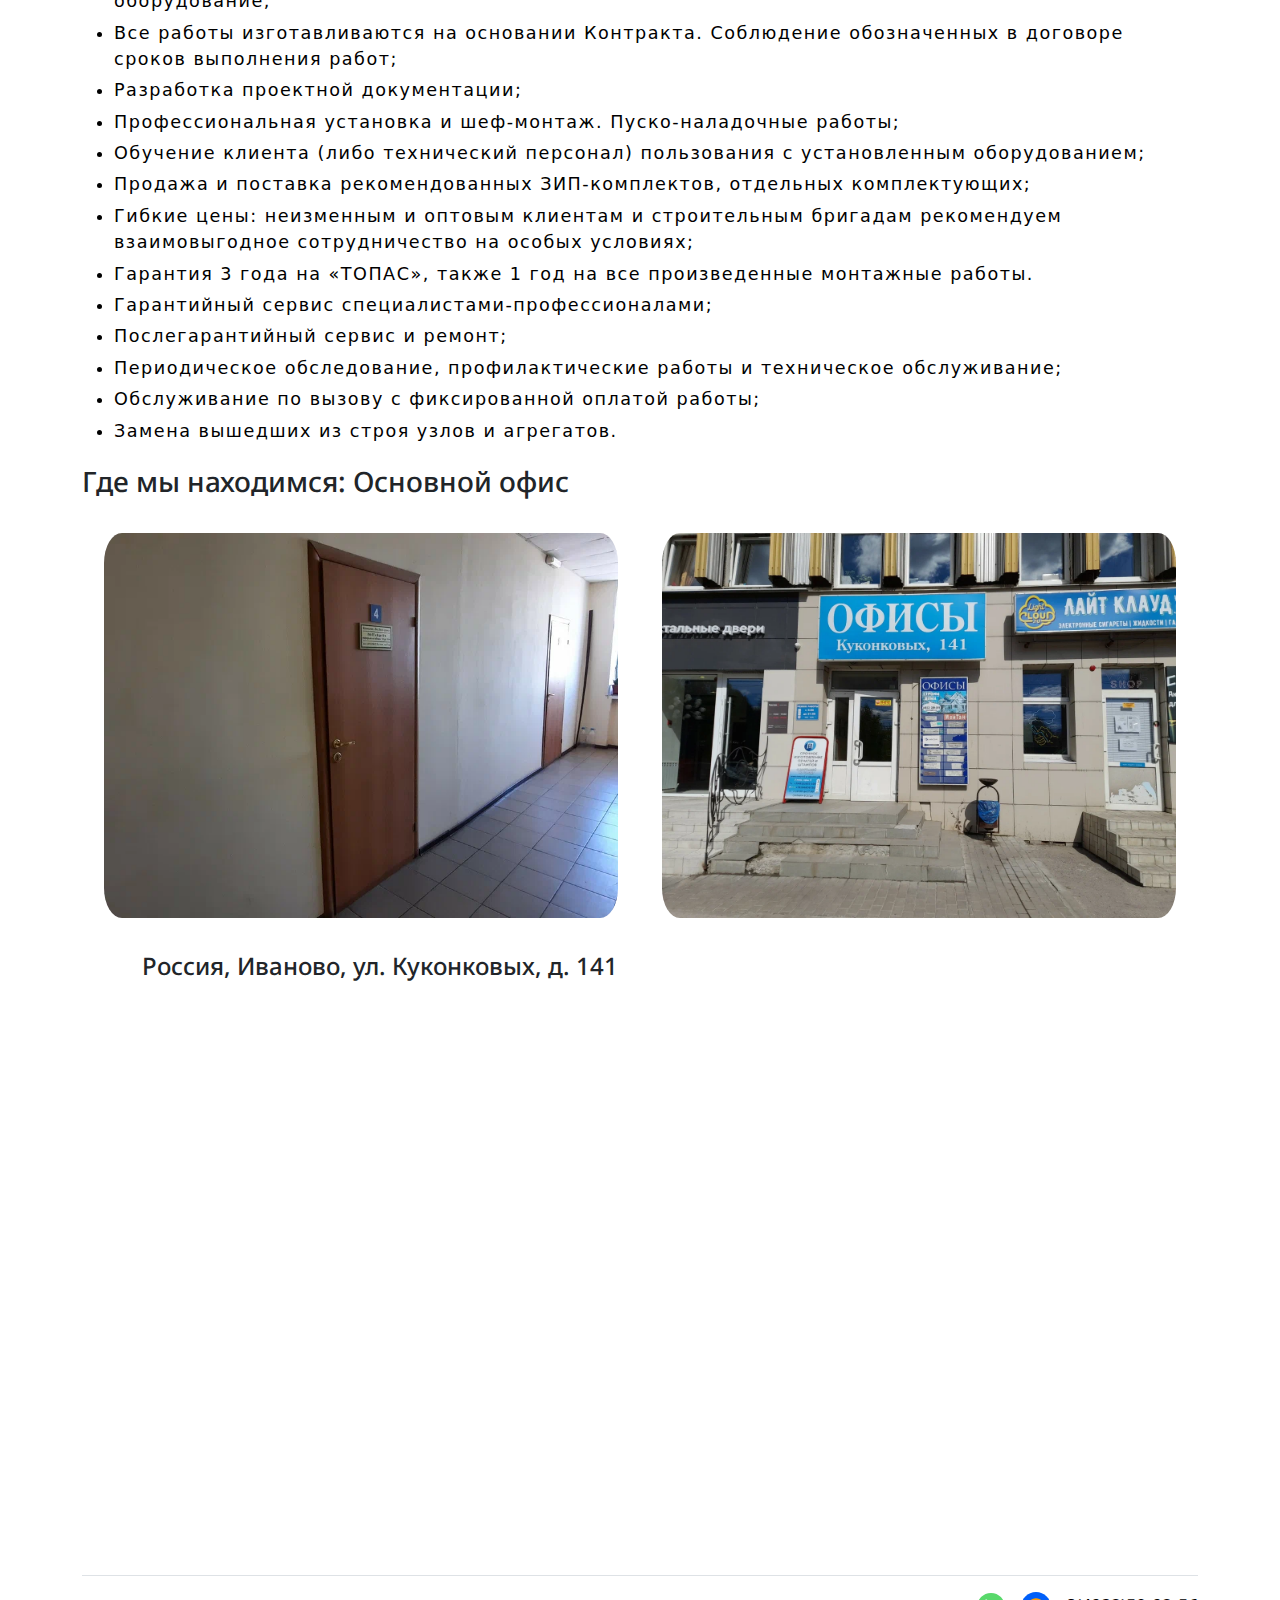
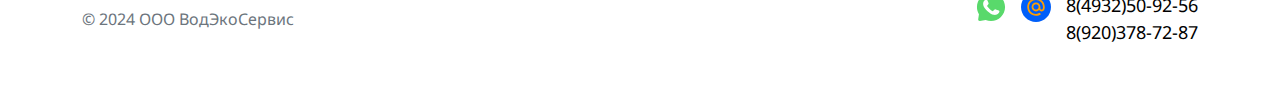
==== commit 8e7d99ab: "WIP" ====
--- a/about.html
+++ b/about.html
@@ -22,12 +22,13 @@
     <nav class="navbar navbar-expand-xl navbar-light bg-light">
       <div class="container" style="justify-content:space-between">
         <a class="navbar-brand" href="./index.html">
-          <img src="./img/raindrop.svg"
+          <img src="./img/raindrop.png"
                class="img-fluid"
                alt="logo"
-               style="height:35px;
+               style="height:55px;
                       width: auto">
-          <span class="blue">ВодЭко</span><span class="logot">Сервис</span></a>
+          <span class="blue">ВодЭко</span><span class="logot">Сервис</span>
+        </a>
         <button class="navbar-toggler"
                 type="button"
                 data-bs-toggle="collapse"
@@ -95,7 +96,7 @@
               <a class="nav-link blue" aria-current="page" href="./contacts.html">Контакты</a>
             </li>
           </ul>
-          <a class="nav-link blue" aria-current="page" href="tel:89203787287"><span id="phone">8(920)378-72-87</span></a>
+          <a class="nav-link blue" aria-current="page" href="tel:84932509256"><span id="phone">8(4932)50-92-56</span></a>
         </div>
       </div>
     </nav>
@@ -148,11 +149,31 @@
         </li>
         <li>Гарантия 3 года на «ТОПАС», также 1 год на все произведенные монтажные работы.</li>
         <li>Гарантийный сервис специалистами-профессионалами;</li>
-        <li>Послегарантийный сервис и ремонт ;</li>
+        <li>Послегарантийный сервис и ремонт;</li>
         <li>Периодическое обследование, профилактические работы и техническое обслуживание;</li>
         <li>Обслуживание по вызову с фиксированной оплатой работы;</li>
         <li>Замена вышедших из строя узлов и агрегатов.</li>
       </ul>
+      <h3 class="align-left">
+        Где мы находимся: Основной офис
+      </h2>
+      <div class="container">
+        <div class="row">
+          <img class="col-lg-2 img-fluid img-about"
+               src="./img/office-door.webp"
+               alt="office door">
+          <img class="col-lg-2 img-fluid img-about"
+               src="./img/street-door.webp"
+               alt="street door">
+        </div>
+      </div>
+      <br>
+      <h4 class="address-margin">Россия, Иваново, ул. Куконковых, д. 141</h4>
+      <iframe src="https://yandex.ru/map-widget/v1/?um=constructor%3A847fa23204ff30ddc3d6f4ebc722ed2266c7834284d84e5555aaa7f4b190d3b8&amp;source=constructor"
+              width="100%"
+              height="500"
+              frameborder="0">
+      </iframe>
     </div>
     <!-- footer.html -->
     <div class="container p-t-3">
@@ -164,24 +185,18 @@
           <a href="#" class="whatsapp"></a>
           <a href="#" class="mail"></a>
           <div class="d-flex">
-            <!-- <img src="img/phone.svg"
-      alt=""
-      style="margin-left: 15px;
-             height: 30px;
-             width:30px"> -->
             <div style="margin-left: 15px; font-size: 18px;">
-              <a href="tel:84932509256">8(4932)50-92-56
-              </br>
-            </a>
-            <a href="tel:89203787287">8(920)378-72-87</a>
+              <a href="tel:84932509256">8(4932)50-92-56</a>
+              <br>
+              <a href="tel:89203787287">8(920)378-72-87</a>
+            </div>
           </div>
         </div>
-      </div>
-    </footer>
-  </div>
-  <!-- footer.html/ -->
-  <script src="https://cdn.jsdelivr.net/npm/bootstrap@5.1.3/dist/js/bootstrap.bundle.min.js"
-          integrity="sha384-ka7Sk0Gln4gmtz2MlQnikT1wXgYsOg+OMhuP+IlRH9sENBO0LRn5q+8nbTov4+1p"
-          crossorigin="anonymous"></script>
-</body>
+      </footer>
+    </div>
+    <!-- footer.html/ -->
+    <script src="https://cdn.jsdelivr.net/npm/bootstrap@5.1.3/dist/js/bootstrap.bundle.min.js"
+            integrity="sha384-ka7Sk0Gln4gmtz2MlQnikT1wXgYsOg+OMhuP+IlRH9sENBO0LRn5q+8nbTov4+1p"
+            crossorigin="anonymous"></script>
+  </body>
 </html>
--- a/css/style.css
+++ b/css/style.css
@@ -171,7 +171,22 @@
     font-size: large
 }
 
+.address-margin {
+    margin-left: 2.5em;
+    margin-bottom: 15px;
+}
+
 /* ABOUT */
+
+.align-left {
+    text-align: left;
+}
+
+.img-about {
+    margin: 10px;
+    border-radius: 30px 30px;
+    object-fit: cover;
+}
 
 .img-bkg{
     background-position: center center;
@@ -389,6 +404,15 @@
 }
 /* FILTERS */
 
+/* Contacts */
+.contact-icons {
+    margin-top: 10px;
+    padding: 5px;
+    border: 1px solid #444;
+    border-radius: 10px 10px;
+    width:fit-content;
+}
+
 /* MEDIA */
 
 @media(min-width:319px){
@@ -457,6 +481,9 @@
         font-size: 70px !important;
     }
     
+    .img-about {
+        flex: auto;
+    }
 }
 
 @media(min-width:1200px){
